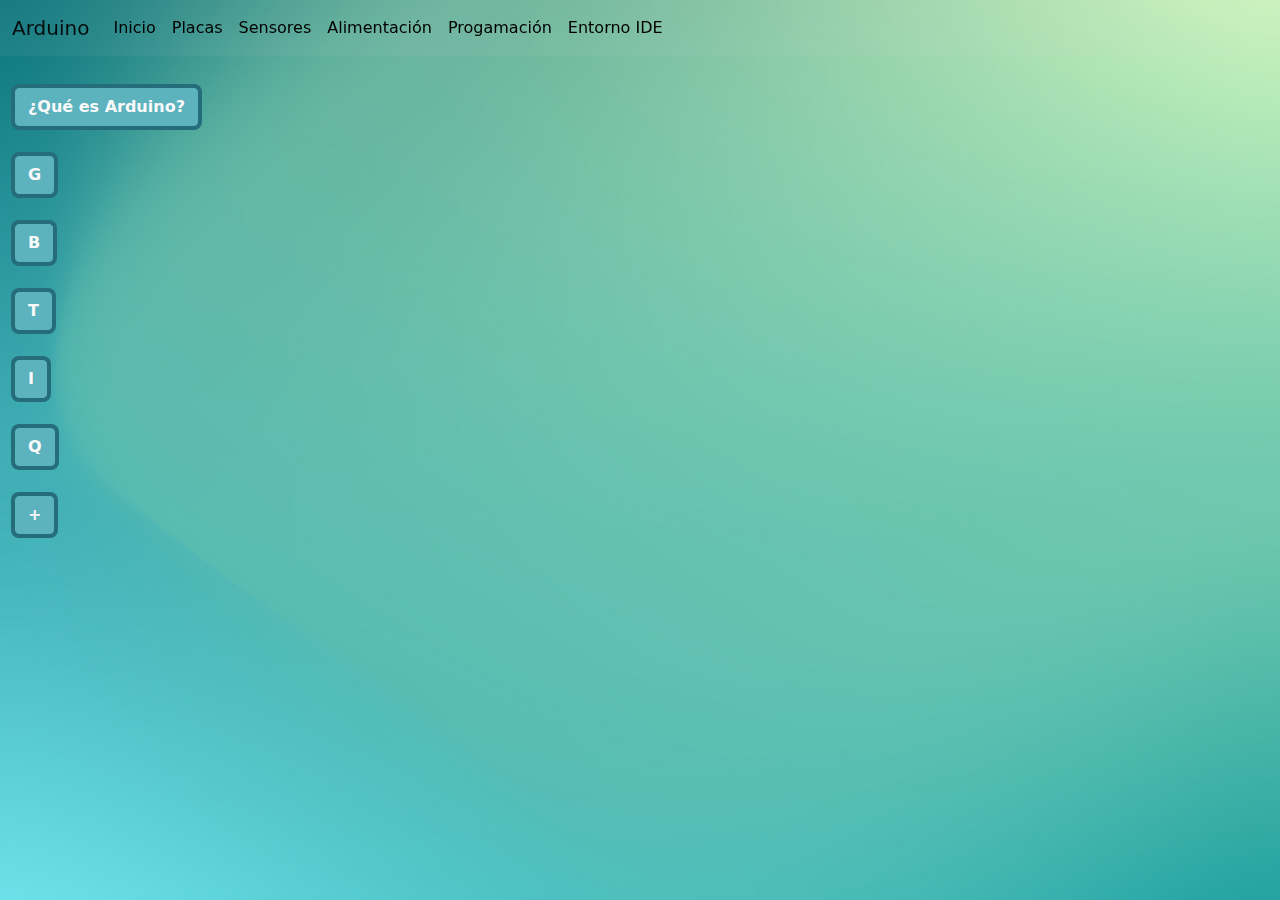
==== index.html @ 062122a8 "Update remote" ====
<!DOCTYPE html>
<html lang="en">
  <head>
    <title>Arduino</title>
    <meta charset="utf-8" />
    <meta name="viewport" content="width=device-width, initial-scale=1" />
    <link rel="stylesheet" href="bootstrap.min.css" />
    <link type="image/png" sizes="48x48" rel="icon" href="favicon/icons8-arduino-48.png">
    <link type="image/png" sizes="96x96" rel="icon" href="favicon/icons8-arduino-96.png">
    <script src="jquery.min.js"></script>
    <script src="popper.min.js"></script>
    <script src="bootstrap.min.js"></script>
    <link rel="stylesheet" href="style.css" />
  </head>
  <body class="background">
    <nav class="navbar navbar-expand-lg navbar-light bg-blur">
      <div class="container-fluid">
        <a class="navbar-brand" href="index.html">Arduino</a>
        <button class="navbar-toggler" type="button" data-bs-toggle="collapse" data-bs-target="#navbarSupportedContent" aria-controls="navbarSupportedContent" aria-expanded="false" aria-label="Toggle navigation">
          <span class="navbar-toggler-icon"></span>
        </button>
        <div class="collapse navbar-collapse" id="navbarSupportedContent">
          <ul class="navbar-nav me-auto mb-2 mb-lg-0">
            <li class="nav-item">
              <a class="nav-link active" aria-current="page" href="index.html">Inicio</a>
            </li>
            <li class="nav-item">
              <a class="nav-link active" aria-current="page" href="placas.html">Placas</a>
            </li>
            <li class="nav-item">
              <a class="nav-link active" aria-current="page" href="sensores.html">Sensores</a>
            </li>
            <li class="nav-item">
              <a class="nav-link active" aria-current="page" href="alimentacion.html">Alimentación</a>
              </li>
              <li class="nav-item">
                <a class="nav-link active" aria-current="page" href="programacion.html">Progamación</a>
              </li>
              <li class="nav-item">
                <a class="nav-link active" aria-current="page" href="ide.html">Entorno IDE</a>
              </li>
            </ul>
          </div>
        </div>
      </nav>
      <section class="letters">
        <section class="letters-item">
          <a class="btn btn-primary1" data-bs-toggle="collapse" href="#CollapseExample1" role="button" aria-expanded="false" aria-controls="CollapseExample1">¿Qué es Arduino?</a>
          <div class="collapse" id="CollapseExample1">    
            <div class="card card-body">
                Arduino es una compañía de desarrollo de software y hardware libres, así como una comunidad internacional que diseña y manufactura placas de desarrollo de hardware para construir dispositivos digitales y dispositivos interactivos que puedan detectar y controlar objetos del mundo real. Arduino se enfoca en acercar y facilitar el uso de la electrónica y programación de sistemas embebidos en proyectos multidisciplinarios. Los productos que vende la compañía son distribuidos como Hardware y Software Libre, bajo la Licencia Pública General de GNU (GPL) y la Licencia Pública General Reducida de GNU (LGPL), permitiendo la manufactura de las placas Arduino y distribución del software por cualquier individuo.
            </div>
          </div>
        </section>
        <section class="letters-item">
          <button class="btn btn-primary1" type="button" data-bs-toggle="collapse" data-bs-target="#CollapseExample2" aria-expanded="false" aria-controls="CollapseExample2">G</button>
          <div class="collapse" id="CollapseExample2">
            <div class="card card-body">
              <div class="card-letra"><strong>Gay:</strong> Son personas que se identifican como hombres que sienten atracción afectiva, emocional y sexual por otros hombres.</div>
            </div>
          </div>
        </section>
        <section class="letters-item">
          <button class="btn btn-primary1" type="button" data-bs-toggle="collapse" data-bs-target="#CollapseExample3" aria-expanded="false" aria-controls="CollapseExample3">B</button>
          <div class="collapse" id="CollapseExample3">
            <div class="card card-body">
              <strong>Bisexual:</strong> Se identifican como bisexuales sienten atracción afectiva, emocional y sexual por personas del mismo género y del género opuesto.
            </div>
          </div>
        </section>
        <section class="letters-item">
          <button class="btn btn-primary1" type="button" data-bs-toggle="collapse" data-bs-target="#CollapseExample4" aria-expanded="false" aria-controls="CollapseExample4">T</button>
          <div class="collapse" id="CollapseExample4">
            <div class="card card-body">
              <div class="card-letra"><strong>Trans, Travesti, Transgénero:</strong> Trans. Es el vocablo que engloba al conjunto de identidades de las personas que desarrollan una identidad de género distinta al sexo asignado al nacer. Las personas transexuales son aquellas que se intervienen quirúrgicamente y/o realizan tratamientos hormonales con el fin de adecuar su cuerpo a su identidad de género autopercibida. Travesti se refiere a personas trans que utilizan ropas “socialmente” asignadas a otro género.</div>
            </div>
          </div>
        </section>
        <section class="letters-item">
          <button class="btn btn-primary1" type="button" data-bs-toggle="collapse" data-bs-target="#CollapseExample5" aria-expanded="false" aria-controls="CollapseExample5">I</button>
          <div class="collapse" id="CollapseExample5">
            <div class="card card-body">
              <strong>Intersexual:</strong> Son aquellas cuyos cuerpos (cromosomas, órganos reproductivos y/o genitales) no se encuadran anatómicamente dentro de los patrones sexuales que constituyen el sistema binario varón/mujer.
            </div>
          </div>
        </section>
        <section class="letters-item">
          <button class="btn btn-primary1" type="button" data-bs-toggle="collapse" data-bs-target="#CollapseExample6" aria-expanded="false" aria-controls="CollapseExample6">Q</button>
          <div class="collapse" id="CollapseExample6">
            <div class="card card-body">
              <strong>Queer:</strong> La persona queer es aquella que piensa las relaciones, las preferencias sexuales y las expresiones de un género fuera de la heteronormatividad. Es decir, no se rige por las imposiciones de género que parten del supuesto de que los seres humanos están limitados a la identidad de varón y mujer.
            </div>
          </div>
        </section>
        <section class="letters-item">
          <button class="btn btn-primary1" type="button" data-bs-toggle="collapse" data-bs-target="#CollapseExample7" aria-expanded="false" aria-controls="CollapseExample7">+</button>
          <div class="collapse" id="CollapseExample7">
            <div class="card card-body">
              <strong>+:</strong> Incluye a otros colectivos que no son nombrados ni representados por las siglas anteriores. Refieren a minorías dentro del colectivo LGBTIQ+ como las personas no binarias, asexuales, demisexuales o pansexuales.
            </div>
          </div>
      </section>
      </section>
  </body>
</html>
---- style.css ----
.background {
    background-image: url("fondo.jpg");
    background-position: top center;
    background-size: cover;
    background-repeat: no-repeat;
    /*height: 100vh*/
  }.nav-link {
    color: #000 !important;
    transition: all ease-in-out 0.3s;
  }
  .nav-link:hover {
    font-size: 17px;
    transition: all ease-in-out 0.3s;
  }
  .font {
    font-size: 17px;
    font-family: "Helvetica Neue";
  }
  .fonth3 {
    font-family: "Baskerville";
  }
  h3 {
    margin: 0 10vw;
  }

  .btn-primary1 {
    background-color: #5cb2bd  !important;
    border-color: #5cb2bd !important;
    box-shadow: #256d7b 0px 0px 0px 0.25rem !important;
    text-align: left !important;
    color: #fafafa !important;
  }

  .h1 {
    text-align: center;
    font-size: 50px;
  }
  .h3 {
    text-align: center;
    font-size: 30px;
  }
  .txt {
    text-align: center;
    font-size: 20px;
  }
  .h4 {
    text-align: center;
    font-size: 20px;
  }
  
  .letters {
    display: flex;
    width: 100%;
    margin-left: auto;
    flex-direction: column;
    align-items: center;
  }
  .letters-item > a,
  .letters-item > button {
    margin-bottom: 10px !important;
  }
  .letters-item {
    display: flex;
    flex-direction: column;
    align-items: start;
    margin-bottom: 20px;
  }
  .text {
    text-align: left;
  }
  .letters-item > a,
  .letters-item > button {
    font-weight: 700;
  }
  
  .letters-item > .card card-body {
    opacity: 0.8 !important;
  }
  
  .color-letra {
    color: #000000 !important;
  }
  .h2{
    text-align: center;
    font-size: 40px;
  }
  .letters {
    display: flex;
    width: 300%;
    margin-left: auto;
    flex-direction: column;
    align-items: start;
  }
  .letters-item > a,
  .letters-item > button {
    margin-bottom: 10px !important;
    margin-left: 15px !important;
  }
  .text {
    text-align: left;
  }
  .letters-item > a,
  .letters-item > button {
    font-weight: 700;
  }
  
  .letters-item > .card card-body {
    opacity: 0.8 !important;
  }
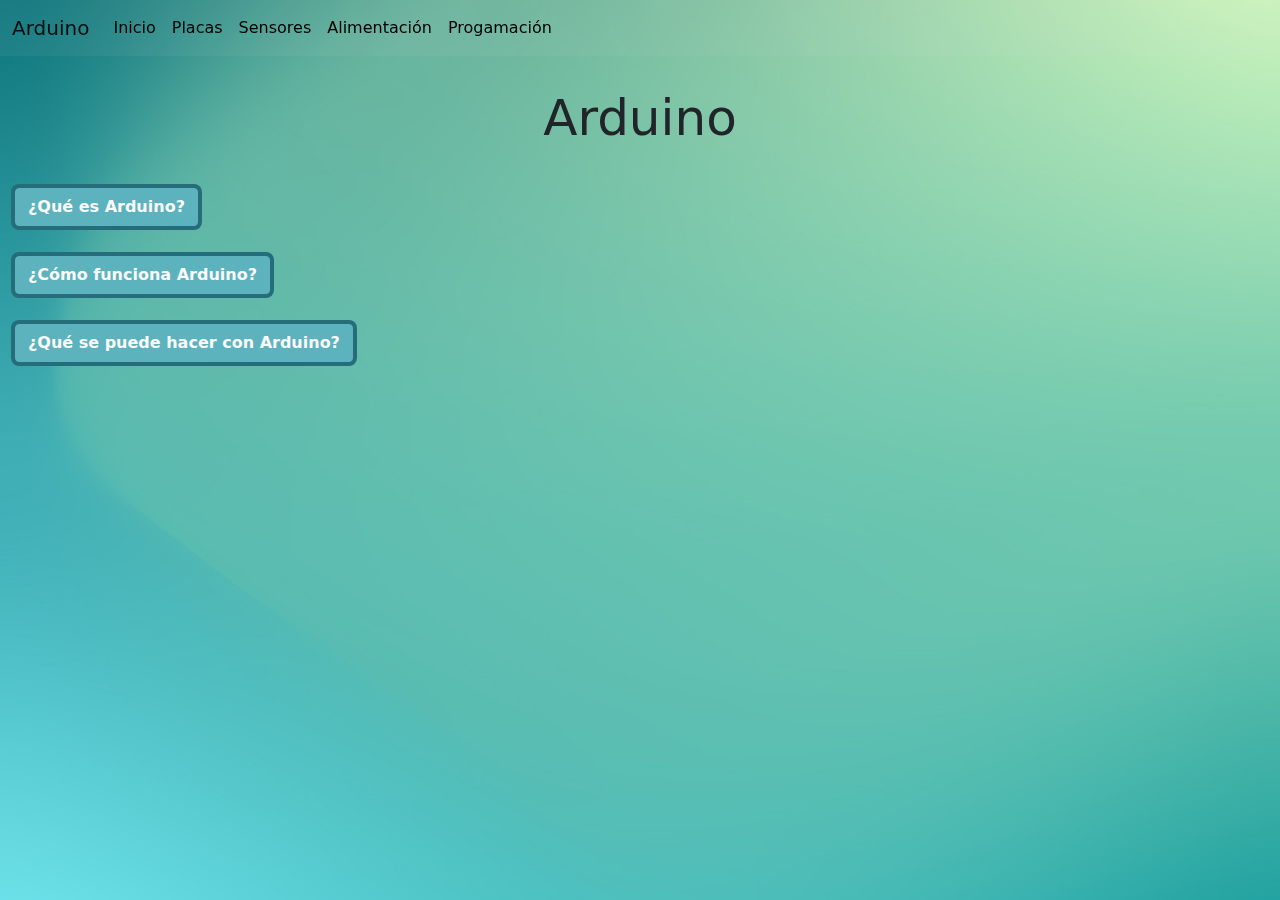
==== commit 543fc0d7: "nuevas paginas" ====
--- a/index.html
+++ b/index.html
@@ -36,13 +36,11 @@
               <li class="nav-item">
                 <a class="nav-link active" aria-current="page" href="programacion.html">Progamación</a>
               </li>
-              <li class="nav-item">
-                <a class="nav-link active" aria-current="page" href="ide.html">Entorno IDE</a>
-              </li>
             </ul>
           </div>
         </div>
       </nav>
+      <h1 class="h1">Arduino</h1>
       <section class="letters">
         <section class="letters-item">
           <a class="btn btn-primary1" data-bs-toggle="collapse" href="#CollapseExample1" role="button" aria-expanded="false" aria-controls="CollapseExample1">¿Qué es Arduino?</a>
@@ -53,53 +51,21 @@
           </div>
         </section>
         <section class="letters-item">
-          <button class="btn btn-primary1" type="button" data-bs-toggle="collapse" data-bs-target="#CollapseExample2" aria-expanded="false" aria-controls="CollapseExample2">G</button>
+          <button class="btn btn-primary1" type="button" data-bs-toggle="collapse" data-bs-target="#CollapseExample2" aria-expanded="false" aria-controls="CollapseExample2">¿Cómo funciona Arduino?</button>
           <div class="collapse" id="CollapseExample2">
             <div class="card card-body">
-              <div class="card-letra"><strong>Gay:</strong> Son personas que se identifican como hombres que sienten atracción afectiva, emocional y sexual por otros hombres.</div>
+              <div class="card-letra">El Arduino es una placa basada en un microcontrolador ATMEL. Los microcontroladores son circuitos integrados en los que se pueden grabar instrucciones, las cuales las escribes con el lenguaje de programación que puedes utilizar en el entorno Arduino IDE. Estas instrucciones permiten crear programas que interactúan con los circuitos de la placa.</div>
             </div>
           </div>
         </section>
         <section class="letters-item">
-          <button class="btn btn-primary1" type="button" data-bs-toggle="collapse" data-bs-target="#CollapseExample3" aria-expanded="false" aria-controls="CollapseExample3">B</button>
+          <button class="btn btn-primary1" type="button" data-bs-toggle="collapse" data-bs-target="#CollapseExample3" aria-expanded="false" aria-controls="CollapseExample3">¿Qué se puede hacer con Arduino?</button>
           <div class="collapse" id="CollapseExample3">
             <div class="card card-body">
-              <strong>Bisexual:</strong> Se identifican como bisexuales sienten atracción afectiva, emocional y sexual por personas del mismo género y del género opuesto.
+              La enorme flexibilidad y el carácter libre y abierto de Arduino hacen que puedas utilizar este tipo de placas prácticamente para cualquier cosa, desde relojes hasta básculas conectadas, pasando por robots, persianas controladas por voz o tu propia vending machine.
             </div>
           </div>
         </section>
-        <section class="letters-item">
-          <button class="btn btn-primary1" type="button" data-bs-toggle="collapse" data-bs-target="#CollapseExample4" aria-expanded="false" aria-controls="CollapseExample4">T</button>
-          <div class="collapse" id="CollapseExample4">
-            <div class="card card-body">
-              <div class="card-letra"><strong>Trans, Travesti, Transgénero:</strong> Trans. Es el vocablo que engloba al conjunto de identidades de las personas que desarrollan una identidad de género distinta al sexo asignado al nacer. Las personas transexuales son aquellas que se intervienen quirúrgicamente y/o realizan tratamientos hormonales con el fin de adecuar su cuerpo a su identidad de género autopercibida. Travesti se refiere a personas trans que utilizan ropas “socialmente” asignadas a otro género.</div>
-            </div>
-          </div>
-        </section>
-        <section class="letters-item">
-          <button class="btn btn-primary1" type="button" data-bs-toggle="collapse" data-bs-target="#CollapseExample5" aria-expanded="false" aria-controls="CollapseExample5">I</button>
-          <div class="collapse" id="CollapseExample5">
-            <div class="card card-body">
-              <strong>Intersexual:</strong> Son aquellas cuyos cuerpos (cromosomas, órganos reproductivos y/o genitales) no se encuadran anatómicamente dentro de los patrones sexuales que constituyen el sistema binario varón/mujer.
-            </div>
-          </div>
-        </section>
-        <section class="letters-item">
-          <button class="btn btn-primary1" type="button" data-bs-toggle="collapse" data-bs-target="#CollapseExample6" aria-expanded="false" aria-controls="CollapseExample6">Q</button>
-          <div class="collapse" id="CollapseExample6">
-            <div class="card card-body">
-              <strong>Queer:</strong> La persona queer es aquella que piensa las relaciones, las preferencias sexuales y las expresiones de un género fuera de la heteronormatividad. Es decir, no se rige por las imposiciones de género que parten del supuesto de que los seres humanos están limitados a la identidad de varón y mujer.
-            </div>
-          </div>
-        </section>
-        <section class="letters-item">
-          <button class="btn btn-primary1" type="button" data-bs-toggle="collapse" data-bs-target="#CollapseExample7" aria-expanded="false" aria-controls="CollapseExample7">+</button>
-          <div class="collapse" id="CollapseExample7">
-            <div class="card card-body">
-              <strong>+:</strong> Incluye a otros colectivos que no son nombrados ni representados por las siglas anteriores. Refieren a minorías dentro del colectivo LGBTIQ+ como las personas no binarias, asexuales, demisexuales o pansexuales.
-            </div>
-          </div>
-      </section>
       </section>
   </body>
 </html>
--- a/style.css
+++ b/style.css
@@ -22,7 +22,10 @@
   h3 {
     margin: 0 10vw;
   }
-
+  .ft{
+    text-align: center;
+    float: left;
+  }
   .btn-primary1 {
     background-color: #5cb2bd  !important;
     border-color: #5cb2bd !important;
@@ -34,6 +37,7 @@
   .h1 {
     text-align: center;
     font-size: 50px;
+    margin-bottom: 40px;
   }
   .h3 {
     text-align: center;
@@ -106,4 +110,20 @@
   
   .letters-item > .card card-body {
     opacity: 0.8 !important;
+  }
+  .p{
+    margin-right: 500px;
+    margin-bottom: 150px;
+  }
+  .p2{
+    margin-right: 500px;
+    margin-bottom: 30px;
+  }
+  .p3{
+    margin-right: 500px;
+    margin-bottom: 380px;
+  }
+  .p4{
+    margin-right: 500px;
+    margin-bottom: 160px;
   }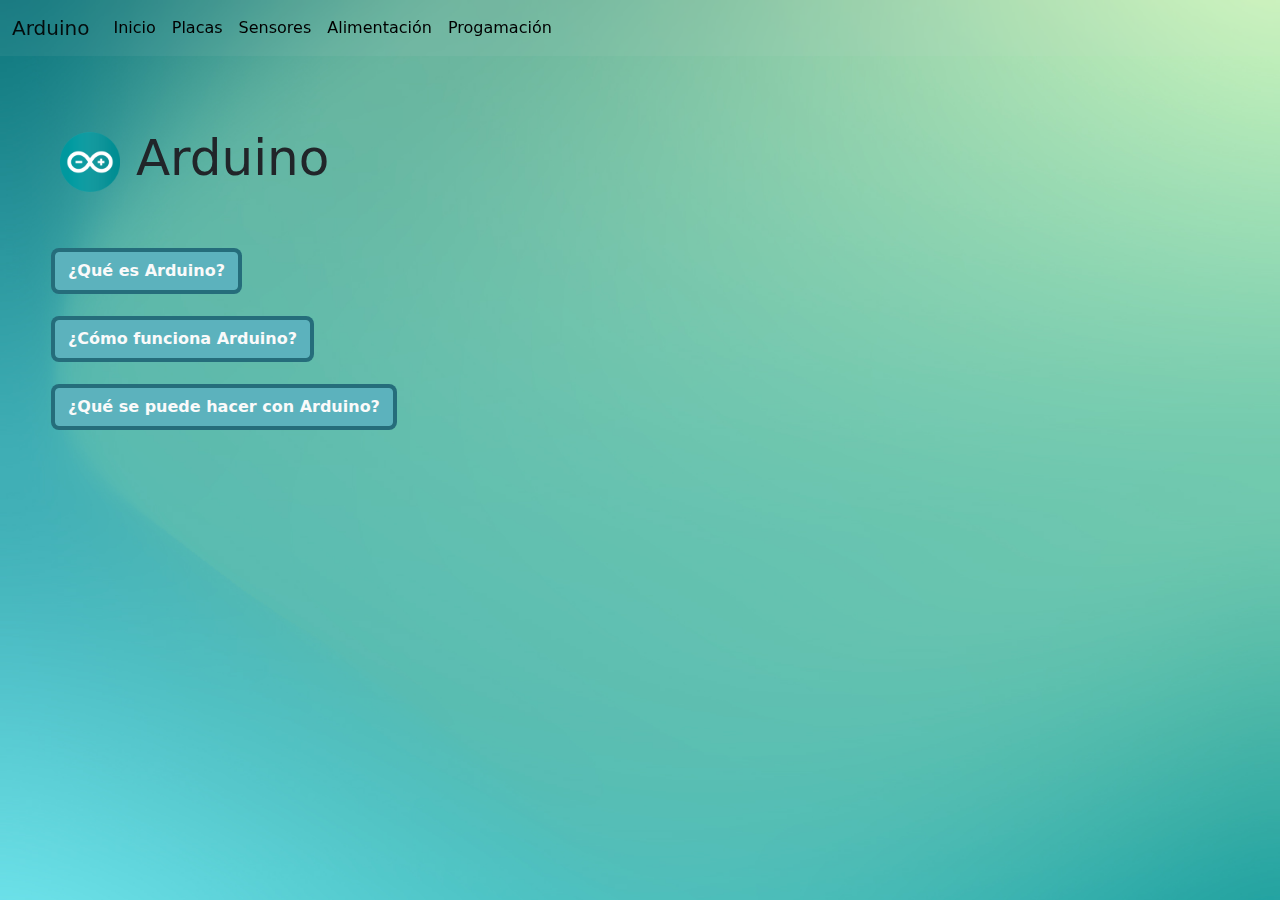
==== commit cbfff843: "final" ====
--- a/index.html
+++ b/index.html
@@ -40,32 +40,34 @@
           </div>
         </div>
       </nav>
-      <h1 class="h1">Arduino</h1>
-      <section class="letters">
-        <section class="letters-item">
-          <a class="btn btn-primary1" data-bs-toggle="collapse" href="#CollapseExample1" role="button" aria-expanded="false" aria-controls="CollapseExample1">¿Qué es Arduino?</a>
-          <div class="collapse" id="CollapseExample1">    
-            <div class="card card-body">
-                Arduino es una compañía de desarrollo de software y hardware libres, así como una comunidad internacional que diseña y manufactura placas de desarrollo de hardware para construir dispositivos digitales y dispositivos interactivos que puedan detectar y controlar objetos del mundo real. Arduino se enfoca en acercar y facilitar el uso de la electrónica y programación de sistemas embebidos en proyectos multidisciplinarios. Los productos que vende la compañía son distribuidos como Hardware y Software Libre, bajo la Licencia Pública General de GNU (GPL) y la Licencia Pública General Reducida de GNU (LGPL), permitiendo la manufactura de las placas Arduino y distribución del software por cualquier individuo.
+      <main class="main">
+        <h1 class="h1"><img src="arduino-logo-1.png" alt="ft" class="img"> Arduino</h1>
+        <section class="letters">
+          <section class="letters-item">
+            <a class="btn btn-primary1" data-bs-toggle="collapse" href="#CollapseExample1" role="button" aria-expanded="false" aria-controls="CollapseExample1">¿Qué es Arduino?</a>
+            <div class="collapse" id="CollapseExample1">    
+              <div class="card card-body">
+                  Arduino es una compañía de desarrollo de software y hardware libres, así como una comunidad internacional que diseña y manufactura placas de desarrollo de hardware para construir dispositivos digitales y dispositivos interactivos que puedan detectar y controlar objetos del mundo real. Arduino se enfoca en acercar y facilitar el uso de la electrónica y programación de sistemas embebidos en proyectos multidisciplinarios. Los productos que vende la compañía son distribuidos como Hardware y Software Libre, bajo la Licencia Pública General de GNU (GPL) y la Licencia Pública General Reducida de GNU (LGPL), permitiendo la manufactura de las placas Arduino y distribución del software por cualquier individuo.
+              </div>
             </div>
-          </div>
+          </section>
+          <section class="letters-item">
+            <button class="btn btn-primary1" type="button" data-bs-toggle="collapse" data-bs-target="#CollapseExample2" aria-expanded="false" aria-controls="CollapseExample2">¿Cómo funciona Arduino?</button>
+            <div class="collapse" id="CollapseExample2">
+              <div class="card card-body">
+                <div class="card-letra">El Arduino es una placa basada en un microcontrolador ATMEL. Los microcontroladores son circuitos integrados en los que se pueden grabar instrucciones, las cuales las escribes con el lenguaje de programación que puedes utilizar en el entorno Arduino IDE. Estas instrucciones permiten crear programas que interactúan con los circuitos de la placa.</div>
+              </div>
+            </div>
+          </section>
+          <section class="letters-item">
+            <button class="btn btn-primary1" type="button" data-bs-toggle="collapse" data-bs-target="#CollapseExample3" aria-expanded="false" aria-controls="CollapseExample3">¿Qué se puede hacer con Arduino?</button>
+            <div class="collapse" id="CollapseExample3">
+              <div class="card card-body">
+                La enorme flexibilidad y el carácter libre y abierto de Arduino hacen que puedas utilizar este tipo de placas prácticamente para cualquier cosa, desde relojes hasta básculas conectadas, pasando por robots, persianas controladas por voz o tu propia vending machine.
+              </div>
+            </div>
+          </section>
         </section>
-        <section class="letters-item">
-          <button class="btn btn-primary1" type="button" data-bs-toggle="collapse" data-bs-target="#CollapseExample2" aria-expanded="false" aria-controls="CollapseExample2">¿Cómo funciona Arduino?</button>
-          <div class="collapse" id="CollapseExample2">
-            <div class="card card-body">
-              <div class="card-letra">El Arduino es una placa basada en un microcontrolador ATMEL. Los microcontroladores son circuitos integrados en los que se pueden grabar instrucciones, las cuales las escribes con el lenguaje de programación que puedes utilizar en el entorno Arduino IDE. Estas instrucciones permiten crear programas que interactúan con los circuitos de la placa.</div>
-            </div>
-          </div>
-        </section>
-        <section class="letters-item">
-          <button class="btn btn-primary1" type="button" data-bs-toggle="collapse" data-bs-target="#CollapseExample3" aria-expanded="false" aria-controls="CollapseExample3">¿Qué se puede hacer con Arduino?</button>
-          <div class="collapse" id="CollapseExample3">
-            <div class="card card-body">
-              La enorme flexibilidad y el carácter libre y abierto de Arduino hacen que puedas utilizar este tipo de placas prácticamente para cualquier cosa, desde relojes hasta básculas conectadas, pasando por robots, persianas controladas por voz o tu propia vending machine.
-            </div>
-          </div>
-        </section>
-      </section>
+      </main>
   </body>
 </html>
--- a/style.css
+++ b/style.css
@@ -35,9 +35,10 @@
   }
 
   .h1 {
-    text-align: center;
+    text-align: left;
     font-size: 50px;
     margin-bottom: 40px;
+    padding: 20px;
   }
   .h3 {
     text-align: center;
@@ -90,7 +91,7 @@
   }
   .letters {
     display: flex;
-    width: 300%;
+    width: 100%;
     margin-left: auto;
     flex-direction: column;
     align-items: start;
@@ -126,4 +127,16 @@
   .p4{
     margin-right: 500px;
     margin-bottom: 160px;
+  }
+  .p5{
+    margin-right: 700px;
+    margin-bottom: 30px;
+    padding-left: 20px;
+  }
+  .img{
+   width: 60px;
+   height: 60px;
+  }
+  .main{
+    padding: 20px 40px;
   }